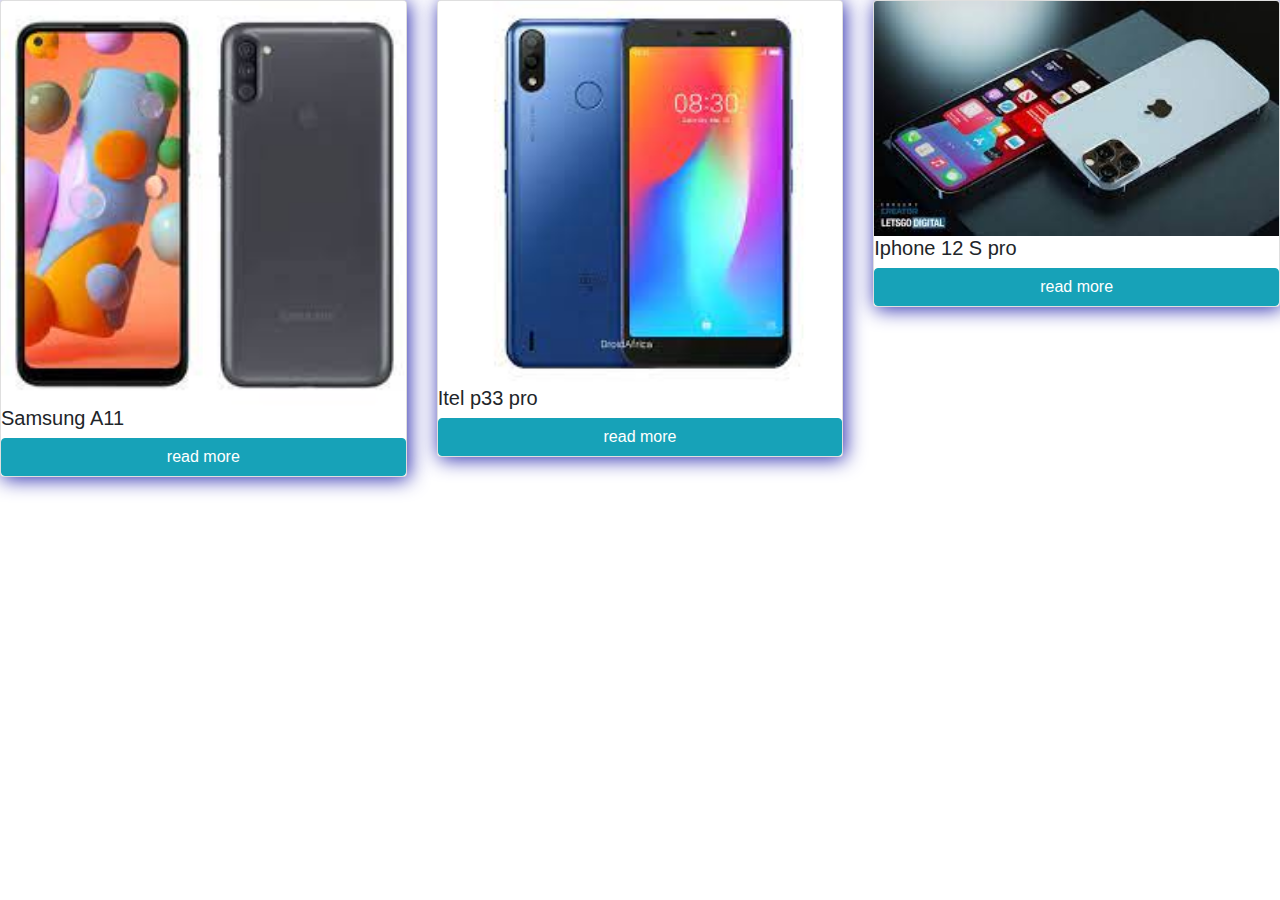
==== e-shop.html @ 9a2c5ea3 "javascript added" ====
<!DOCTYPE html>
<html lang="en">
  <head>
    <meta charset="UTF-8" />
    <meta http-equiv="X-UA-Compatible" content="IE=edge" />
    <meta name="viewport" content="width=device-width, initial-scale=1.0" />
    <title>E Shop 📦📦</title>
    <link rel="stylesheet" href="./css/bootstrap.min.css" />

    <style>
      .shadow-primary {
        box-shadow: 2px 2px 20px #2626ad;
      }
    </style>
  </head>
  <body>
    <div id="phone-list">
      <div class="row"></div>
    </div>
    <div id="food-list"></div>
    <div id="cars-list"></div>

    <script src="data.js"></script>
    <script src="e-shop.js"></script>
  </body>
</html>
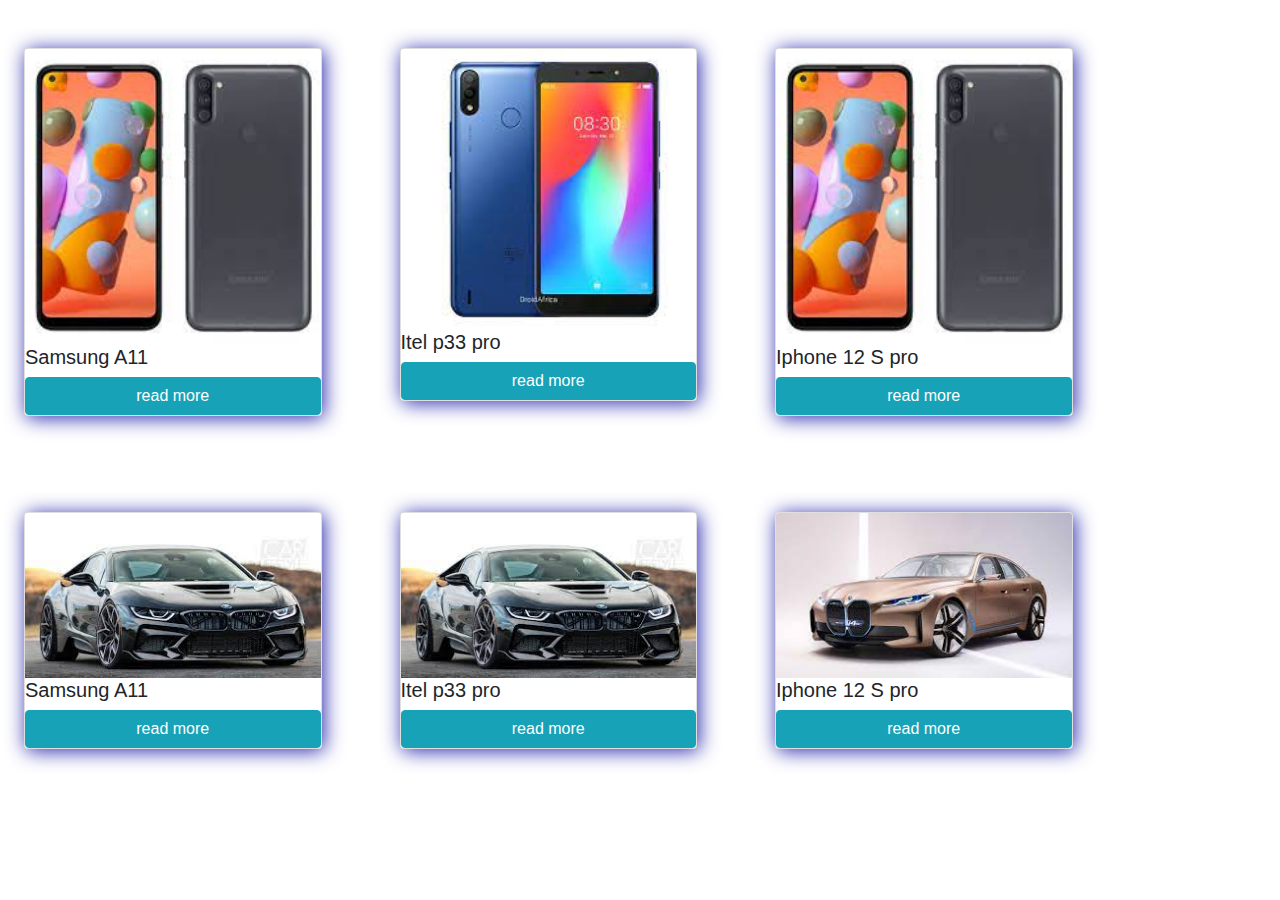
==== commit c61d60d4: "mymessage" ====
--- a/e-shop.html
+++ b/e-shop.html
@@ -17,6 +17,10 @@
     <div id="phone-list">
       <div class="row"></div>
     </div>
+    
+    <div id="cars-list">
+      <div class="row"></div>
+    </div>
     <div id="food-list"></div>
     <div id="cars-list"></div>
 
